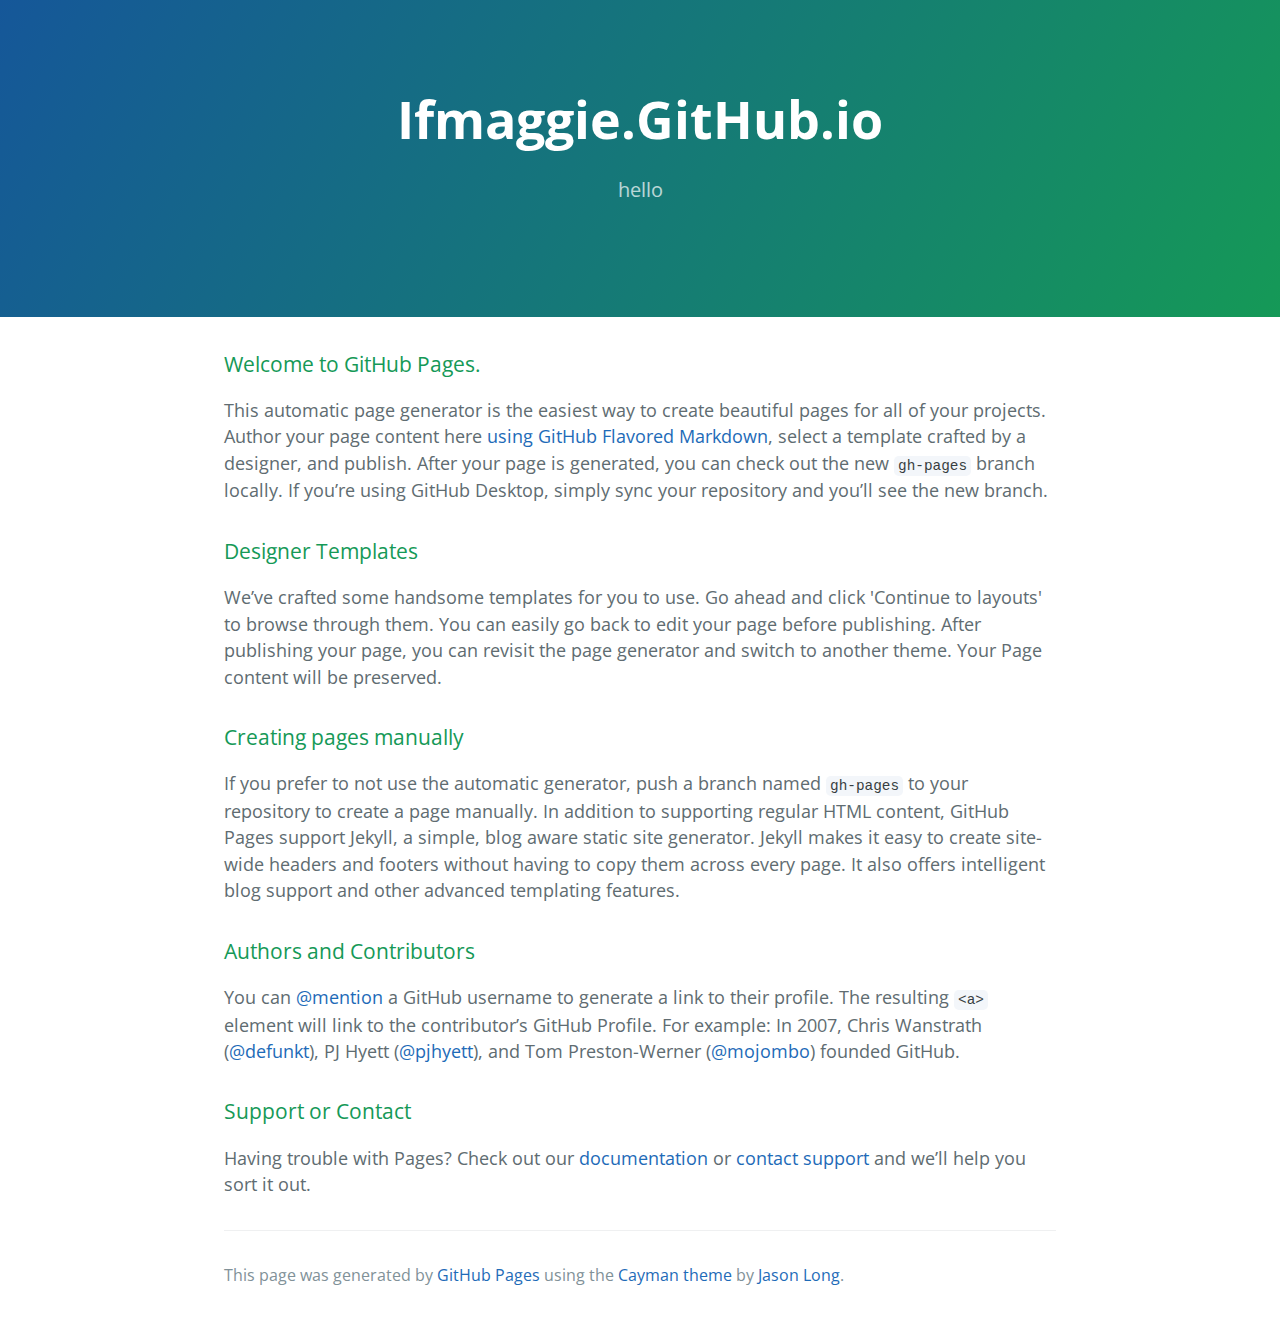
==== index.html @ 4dc35b7b "Replace master branch with page content via GitHub" ====
<!DOCTYPE html>
<html lang="en-us">
  <head>
    <meta charset="UTF-8">
    <title>Ifmaggie.GitHub.io by IFMaggie</title>
    <meta name="viewport" content="width=device-width, initial-scale=1">
    <link rel="stylesheet" type="text/css" href="stylesheets/normalize.css" media="screen">
    <link href='https://fonts.googleapis.com/css?family=Open+Sans:400,700' rel='stylesheet' type='text/css'>
    <link rel="stylesheet" type="text/css" href="stylesheets/stylesheet.css" media="screen">
    <link rel="stylesheet" type="text/css" href="stylesheets/github-light.css" media="screen">
  </head>
  <body>
    <section class="page-header">
      <h1 class="project-name">Ifmaggie.GitHub.io</h1>
      <h2 class="project-tagline">hello</h2>
    </section>

    <section class="main-content">
      <h3>
<a id="welcome-to-github-pages" class="anchor" href="#welcome-to-github-pages" aria-hidden="true"><span aria-hidden="true" class="octicon octicon-link"></span></a>Welcome to GitHub Pages.</h3>

<p>This automatic page generator is the easiest way to create beautiful pages for all of your projects. Author your page content here <a href="https://guides.github.com/features/mastering-markdown/">using GitHub Flavored Markdown</a>, select a template crafted by a designer, and publish. After your page is generated, you can check out the new <code>gh-pages</code> branch locally. If you’re using GitHub Desktop, simply sync your repository and you’ll see the new branch.</p>

<h3>
<a id="designer-templates" class="anchor" href="#designer-templates" aria-hidden="true"><span aria-hidden="true" class="octicon octicon-link"></span></a>Designer Templates</h3>

<p>We’ve crafted some handsome templates for you to use. Go ahead and click 'Continue to layouts' to browse through them. You can easily go back to edit your page before publishing. After publishing your page, you can revisit the page generator and switch to another theme. Your Page content will be preserved.</p>

<h3>
<a id="creating-pages-manually" class="anchor" href="#creating-pages-manually" aria-hidden="true"><span aria-hidden="true" class="octicon octicon-link"></span></a>Creating pages manually</h3>

<p>If you prefer to not use the automatic generator, push a branch named <code>gh-pages</code> to your repository to create a page manually. In addition to supporting regular HTML content, GitHub Pages support Jekyll, a simple, blog aware static site generator. Jekyll makes it easy to create site-wide headers and footers without having to copy them across every page. It also offers intelligent blog support and other advanced templating features.</p>

<h3>
<a id="authors-and-contributors" class="anchor" href="#authors-and-contributors" aria-hidden="true"><span aria-hidden="true" class="octicon octicon-link"></span></a>Authors and Contributors</h3>

<p>You can <a href="https://help.github.com/articles/basic-writing-and-formatting-syntax/#mentioning-users-and-teams" class="user-mention">@mention</a> a GitHub username to generate a link to their profile. The resulting <code>&lt;a&gt;</code> element will link to the contributor’s GitHub Profile. For example: In 2007, Chris Wanstrath (<a href="https://github.com/defunkt" class="user-mention">@defunkt</a>), PJ Hyett (<a href="https://github.com/pjhyett" class="user-mention">@pjhyett</a>), and Tom Preston-Werner (<a href="https://github.com/mojombo" class="user-mention">@mojombo</a>) founded GitHub.</p>

<h3>
<a id="support-or-contact" class="anchor" href="#support-or-contact" aria-hidden="true"><span aria-hidden="true" class="octicon octicon-link"></span></a>Support or Contact</h3>

<p>Having trouble with Pages? Check out our <a href="https://help.github.com/pages">documentation</a> or <a href="https://github.com/contact">contact support</a> and we’ll help you sort it out.</p>

      <footer class="site-footer">

        <span class="site-footer-credits">This page was generated by <a href="https://pages.github.com">GitHub Pages</a> using the <a href="https://github.com/jasonlong/cayman-theme">Cayman theme</a> by <a href="https://twitter.com/jasonlong">Jason Long</a>.</span>
      </footer>

    </section>

  
  </body>
</html>
---- stylesheets/stylesheet.css ----
* {
  box-sizing: border-box; }

body {
  padding: 0;
  margin: 0;
  font-family: "Open Sans", "Helvetica Neue", Helvetica, Arial, sans-serif;
  font-size: 16px;
  line-height: 1.5;
  color: #606c71; }

a {
  color: #1e6bb8;
  text-decoration: none; }
  a:hover {
    text-decoration: underline; }

.btn {
  display: inline-block;
  margin-bottom: 1rem;
  color: rgba(255, 255, 255, 0.7);
  background-color: rgba(255, 255, 255, 0.08);
  border-color: rgba(255, 255, 255, 0.2);
  border-style: solid;
  border-width: 1px;
  border-radius: 0.3rem;
  transition: color 0.2s, background-color 0.2s, border-color 0.2s; }
  .btn + .btn {
    margin-left: 1rem; }

.btn:hover {
  color: rgba(255, 255, 255, 0.8);
  text-decoration: none;
  background-color: rgba(255, 255, 255, 0.2);
  border-color: rgba(255, 255, 255, 0.3); }

@media screen and (min-width: 64em) {
  .btn {
    padding: 0.75rem 1rem; } }

@media screen and (min-width: 42em) and (max-width: 64em) {
  .btn {
    padding: 0.6rem 0.9rem;
    font-size: 0.9rem; } }

@media screen and (max-width: 42em) {
  .btn {
    display: block;
    width: 100%;
    padding: 0.75rem;
    font-size: 0.9rem; }
    .btn + .btn {
      margin-top: 1rem;
      margin-left: 0; } }

.page-header {
  color: #fff;
  text-align: center;
  background-color: #159957;
  background-image: linear-gradient(120deg, #155799, #159957); }

@media screen and (min-width: 64em) {
  .page-header {
    padding: 5rem 6rem; } }

@media screen and (min-width: 42em) and (max-width: 64em) {
  .page-header {
    padding: 3rem 4rem; } }

@media screen and (max-width: 42em) {
  .page-header {
    padding: 2rem 1rem; } }

.project-name {
  margin-top: 0;
  margin-bottom: 0.1rem; }

@media screen and (min-width: 64em) {
  .project-name {
    font-size: 3.25rem; } }

@media screen and (min-width: 42em) and (max-width: 64em) {
  .project-name {
    font-size: 2.25rem; } }

@media screen and (max-width: 42em) {
  .project-name {
    font-size: 1.75rem; } }

.project-tagline {
  margin-bottom: 2rem;
  font-weight: normal;
  opacity: 0.7; }

@media screen and (min-width: 64em) {
  .project-tagline {
    font-size: 1.25rem; } }

@media screen and (min-width: 42em) and (max-width: 64em) {
  .project-tagline {
    font-size: 1.15rem; } }

@media screen and (max-width: 42em) {
  .project-tagline {
    font-size: 1rem; } }

.main-content :first-child {
  margin-top: 0; }
.main-content img {
  max-width: 100%; }
.main-content h1, .main-content h2, .main-content h3, .main-content h4, .main-content h5, .main-content h6 {
  margin-top: 2rem;
  margin-bottom: 1rem;
  font-weight: normal;
  color: #159957; }
.main-content p {
  margin-bottom: 1em; }
.main-content code {
  padding: 2px 4px;
  font-family: Consolas, "Liberation Mono", Menlo, Courier, monospace;
  font-size: 0.9rem;
  color: #383e41;
  background-color: #f3f6fa;
  border-radius: 0.3rem; }
.main-content pre {
  padding: 0.8rem;
  margin-top: 0;
  margin-bottom: 1rem;
  font: 1rem Consolas, "Liberation Mono", Menlo, Courier, monospace;
  color: #567482;
  word-wrap: normal;
  background-color: #f3f6fa;
  border: solid 1px #dce6f0;
  border-radius: 0.3rem; }
  .main-content pre > code {
    padding: 0;
    margin: 0;
    font-size: 0.9rem;
    color: #567482;
    word-break: normal;
    white-space: pre;
    background: transparent;
    border: 0; }
.main-content .highlight {
  margin-bottom: 1rem; }
  .main-content .highlight pre {
    margin-bottom: 0;
    word-break: normal; }
.main-content .highlight pre, .main-content pre {
  padding: 0.8rem;
  overflow: auto;
  font-size: 0.9rem;
  line-height: 1.45;
  border-radius: 0.3rem; }
.main-content pre code, .main-content pre tt {
  display: inline;
  max-width: initial;
  padding: 0;
  margin: 0;
  overflow: initial;
  line-height: inherit;
  word-wrap: normal;
  background-color: transparent;
  border: 0; }
  .main-content pre code:before, .main-content pre code:after, .main-content pre tt:before, .main-content pre tt:after {
    content: normal; }
.main-content ul, .main-content ol {
  margin-top: 0; }
.main-content blockquote {
  padding: 0 1rem;
  margin-left: 0;
  color: #819198;
  border-left: 0.3rem solid #dce6f0; }
  .main-content blockquote > :first-child {
    margin-top: 0; }
  .main-content blockquote > :last-child {
    margin-bottom: 0; }
.main-content table {
  display: block;
  width: 100%;
  overflow: auto;
  word-break: normal;
  word-break: keep-all; }
  .main-content table th {
    font-weight: bold; }
  .main-content table th, .main-content table td {
    padding: 0.5rem 1rem;
    border: 1px solid #e9ebec; }
.main-content dl {
  padding: 0; }
  .main-content dl dt {
    padding: 0;
    margin-top: 1rem;
    font-size: 1rem;
    font-weight: bold; }
  .main-content dl dd {
    padding: 0;
    margin-bottom: 1rem; }
.main-content hr {
  height: 2px;
  padding: 0;
  margin: 1rem 0;
  background-color: #eff0f1;
  border: 0; }

@media screen and (min-width: 64em) {
  .main-content {
    max-width: 64rem;
    padding: 2rem 6rem;
    margin: 0 auto;
    font-size: 1.1rem; } }

@media screen and (min-width: 42em) and (max-width: 64em) {
  .main-content {
    padding: 2rem 4rem;
    font-size: 1.1rem; } }

@media screen and (max-width: 42em) {
  .main-content {
    padding: 2rem 1rem;
    font-size: 1rem; } }

.site-footer {
  padding-top: 2rem;
  margin-top: 2rem;
  border-top: solid 1px #eff0f1; }

.site-footer-owner {
  display: block;
  font-weight: bold; }

.site-footer-credits {
  color: #819198; }

@media screen and (min-width: 64em) {
  .site-footer {
    font-size: 1rem; } }

@media screen and (min-width: 42em) and (max-width: 64em) {
  .site-footer {
    font-size: 1rem; } }

@media screen and (max-width: 42em) {
  .site-footer {
    font-size: 0.9rem; } }
---- stylesheets/github-light.css ----
/*
The MIT License (MIT)

Copyright (c) 2015 GitHub, Inc.

Permission is hereby granted, free of charge, to any person obtaining a copy
of this software and associated documentation files (the "Software"), to deal
in the Software without restriction, including without limitation the rights
to use, copy, modify, merge, publish, distribute, sublicense, and/or sell
copies of the Software, and to permit persons to whom the Software is
furnished to do so, subject to the following conditions:

The above copyright notice and this permission notice shall be included in all
copies or substantial portions of the Software.

THE SOFTWARE IS PROVIDED "AS IS", WITHOUT WARRANTY OF ANY KIND, EXPRESS OR
IMPLIED, INCLUDING BUT NOT LIMITED TO THE WARRANTIES OF MERCHANTABILITY,
FITNESS FOR A PARTICULAR PURPOSE AND NONINFRINGEMENT. IN NO EVENT SHALL THE
AUTHORS OR COPYRIGHT HOLDERS BE LIABLE FOR ANY CLAIM, DAMAGES OR OTHER
LIABILITY, WHETHER IN AN ACTION OF CONTRACT, TORT OR OTHERWISE, ARISING FROM,
OUT OF OR IN CONNECTION WITH THE SOFTWARE OR THE USE OR OTHER DEALINGS IN THE
SOFTWARE.

*/

.pl-c /* comment */ {
  color: #969896;
}

.pl-c1      /* constant, markup.raw, meta.diff.header, meta.module-reference, meta.property-name, support, support.constant, support.variable, variable.other.constant */,
.pl-s .pl-v /* string variable */ {
  color: #0086b3;
}

.pl-e  /* entity */,
.pl-en /* entity.name */ {
  color: #795da3;
}

.pl-s .pl-s1 /* string source */,
.pl-smi      /* storage.modifier.import, storage.modifier.package, storage.type.java, variable.other, variable.parameter.function */ {
  color: #333;
}

.pl-ent /* entity.name.tag */ {
  color: #63a35c;
}

.pl-k /* keyword, storage, storage.type */ {
  color: #a71d5d;
}

.pl-pds              /* punctuation.definition.string, string.regexp.character-class */,
.pl-s                /* string */,
.pl-s .pl-pse .pl-s1 /* string punctuation.section.embedded source */,
.pl-sr               /* string.regexp */,
.pl-sr .pl-cce       /* string.regexp constant.character.escape */,
.pl-sr .pl-sra       /* string.regexp string.regexp.arbitrary-repitition */,
.pl-sr .pl-sre       /* string.regexp source.ruby.embedded */ {
  color: #183691;
}

.pl-v /* variable */ {
  color: #ed6a43;
}

.pl-id /* invalid.deprecated */ {
  color: #b52a1d;
}

.pl-ii /* invalid.illegal */ {
  background-color: #b52a1d;
  color: #f8f8f8;
}

.pl-sr .pl-cce /* string.regexp constant.character.escape */ {
  color: #63a35c;
  font-weight: bold;
}

.pl-ml /* markup.list */ {
  color: #693a17;
}

.pl-mh        /* markup.heading */,
.pl-mh .pl-en /* markup.heading entity.name */,
.pl-ms        /* meta.separator */ {
  color: #1d3e81;
  font-weight: bold;
}

.pl-mq /* markup.quote */ {
  color: #008080;
}

.pl-mi /* markup.italic */ {
  color: #333;
  font-style: italic;
}

.pl-mb /* markup.bold */ {
  color: #333;
  font-weight: bold;
}

.pl-md /* markup.deleted, meta.diff.header.from-file */ {
  background-color: #ffecec;
  color: #bd2c00;
}

.pl-mi1 /* markup.inserted, meta.diff.header.to-file */ {
  background-color: #eaffea;
  color: #55a532;
}

.pl-mdr /* meta.diff.range */ {
  color: #795da3;
  font-weight: bold;
}

.pl-mo /* meta.output */ {
  color: #1d3e81;
}
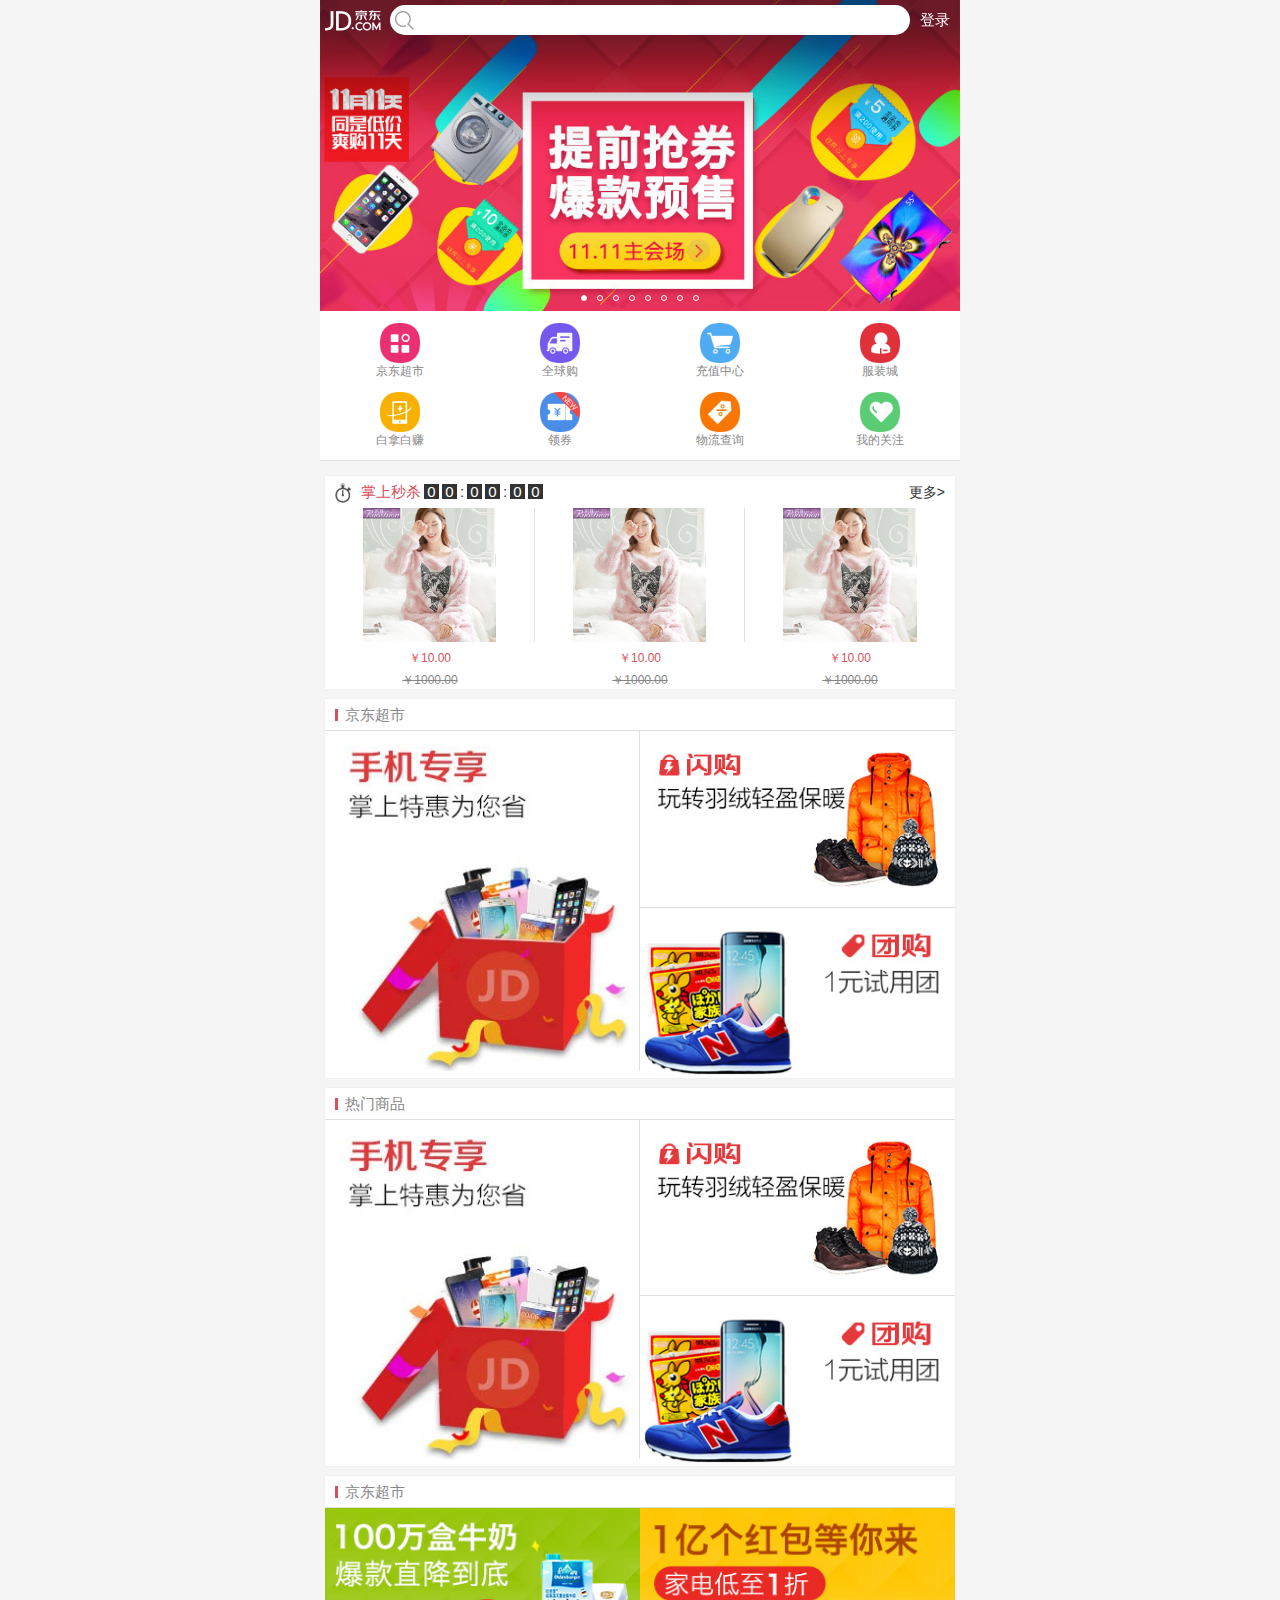
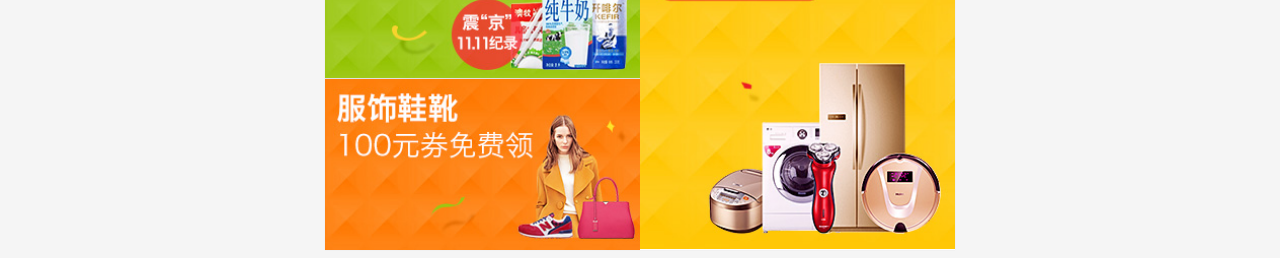
==== commit 77ed769f: "京东" ====
--- a/index.html
+++ b/index.html
@@ -1,53 +1,206 @@
 <!DOCTYPE html>
-<html lang="en-us">
-  <head>
+<html lang="en">
+<head>
     <meta charset="UTF-8">
-    <title>Ifmaggie.GitHub.io by IFMaggie</title>
-    <meta name="viewport" content="width=device-width, initial-scale=1">
-    <link rel="stylesheet" type="text/css" href="stylesheets/normalize.css" media="screen">
-    <link href='https://fonts.googleapis.com/css?family=Open+Sans:400,700' rel='stylesheet' type='text/css'>
-    <link rel="stylesheet" type="text/css" href="stylesheets/stylesheet.css" media="screen">
-    <link rel="stylesheet" type="text/css" href="stylesheets/github-light.css" media="screen">
-  </head>
-  <body>
-    <section class="page-header">
-      <h1 class="project-name">Ifmaggie.GitHub.io</h1>
-      <h2 class="project-tagline">hello</h2>
-    </section>
-
-    <section class="main-content">
-      <h3>
-<a id="welcome-to-github-pages" class="anchor" href="#welcome-to-github-pages" aria-hidden="true"><span aria-hidden="true" class="octicon octicon-link"></span></a>Welcome to GitHub Pages.</h3>
-
-<p>This automatic page generator is the easiest way to create beautiful pages for all of your projects. Author your page content here <a href="https://guides.github.com/features/mastering-markdown/">using GitHub Flavored Markdown</a>, select a template crafted by a designer, and publish. After your page is generated, you can check out the new <code>gh-pages</code> branch locally. If you’re using GitHub Desktop, simply sync your repository and you’ll see the new branch.</p>
-
-<h3>
-<a id="designer-templates" class="anchor" href="#designer-templates" aria-hidden="true"><span aria-hidden="true" class="octicon octicon-link"></span></a>Designer Templates</h3>
-
-<p>We’ve crafted some handsome templates for you to use. Go ahead and click 'Continue to layouts' to browse through them. You can easily go back to edit your page before publishing. After publishing your page, you can revisit the page generator and switch to another theme. Your Page content will be preserved.</p>
-
-<h3>
-<a id="creating-pages-manually" class="anchor" href="#creating-pages-manually" aria-hidden="true"><span aria-hidden="true" class="octicon octicon-link"></span></a>Creating pages manually</h3>
-
-<p>If you prefer to not use the automatic generator, push a branch named <code>gh-pages</code> to your repository to create a page manually. In addition to supporting regular HTML content, GitHub Pages support Jekyll, a simple, blog aware static site generator. Jekyll makes it easy to create site-wide headers and footers without having to copy them across every page. It also offers intelligent blog support and other advanced templating features.</p>
-
-<h3>
-<a id="authors-and-contributors" class="anchor" href="#authors-and-contributors" aria-hidden="true"><span aria-hidden="true" class="octicon octicon-link"></span></a>Authors and Contributors</h3>
-
-<p>You can <a href="https://help.github.com/articles/basic-writing-and-formatting-syntax/#mentioning-users-and-teams" class="user-mention">@mention</a> a GitHub username to generate a link to their profile. The resulting <code>&lt;a&gt;</code> element will link to the contributor’s GitHub Profile. For example: In 2007, Chris Wanstrath (<a href="https://github.com/defunkt" class="user-mention">@defunkt</a>), PJ Hyett (<a href="https://github.com/pjhyett" class="user-mention">@pjhyett</a>), and Tom Preston-Werner (<a href="https://github.com/mojombo" class="user-mention">@mojombo</a>) founded GitHub.</p>
-
-<h3>
-<a id="support-or-contact" class="anchor" href="#support-or-contact" aria-hidden="true"><span aria-hidden="true" class="octicon octicon-link"></span></a>Support or Contact</h3>
-
-<p>Having trouble with Pages? Check out our <a href="https://help.github.com/pages">documentation</a> or <a href="https://github.com/contact">contact support</a> and we’ll help you sort it out.</p>
-
-      <footer class="site-footer">
-
-        <span class="site-footer-credits">This page was generated by <a href="https://pages.github.com">GitHub Pages</a> using the <a href="https://github.com/jasonlong/cayman-theme">Cayman theme</a> by <a href="https://twitter.com/jasonlong">Jason Long</a>.</span>
-      </footer>
-
-    </section>
-
-  
-  </body>
-</html>
+    <meta name="viewport"
+          content="width=device-width, user-scalable=no, initial-scale=1.0">
+    <title>首页</title>
+    <link rel="stylesheet" href="./css/base.css">
+    <link rel="stylesheet" href="./css/index.css">
+</head>
+<body>
+<!-- 网页内容 -->
+<div class="jd_layout">
+    <!-- 搜索头部 -->
+    <header class="jd_header">
+        <!-- 内容容器 -->
+       <div class="jd_header_box">
+           <a href="#" class="icon_logo"></a>
+           <!-- 在移动端条用小键盘，把我们的enter改为搜索按钮 -->
+           <form action="">
+               <span class="icon_search"></span>
+               <input type="search">
+           </form>
+           <a href="#" class="login">登录</a>
+       </div>
+    </header>
+    <!-- 轮播图 -->
+    <div class="jd_banner">
+        <ul class='clearfix'>
+            <li><a href="#"><img src="images/l8.jpg" alt=""></a></li>
+            <li><a href="#"><img src="images/l1.jpg" alt=""></a></li>
+            <li><a href="#"><img src="images/l2.jpg" alt=""></a></li>
+            <li><a href="#"><img src="images/l3.jpg" alt=""></a></li>
+            <li><a href="#"><img src="images/l4.jpg" alt=""></a></li>
+            <li><a href="#"><img src="images/l5.jpg" alt=""></a></li>
+            <li><a href="#"><img src="images/l6.jpg" alt=""></a></li>
+            <li><a href="#"><img src="images/l7.jpg" alt=""></a></li>
+            <li><a href="#"><img src="images/l8.jpg" alt=""></a></li>
+            <li><a href="#"><img src="images/l1.jpg" alt=""></a></li>
+        </ul>
+        <ul class='clearfix'>
+            <li class='now'></li>
+            <li></li>
+            <li></li>
+            <li></li>
+            <li></li>
+            <li></li>
+            <li></li>
+            <li></li>
+        </ul>
+    </div>
+    <!-- 导航栏 -->
+    <nav class="jd_nav">
+        <ul>
+            <li>
+                <a href="#">
+                    <img src="images/nav0.png" alt="">
+                    <p>京东超市</p>
+                </a>
+            </li>
+            <li>
+                <a href="#">
+                    <img src="images/nav1.png" alt="">
+                    <p>全球购</p>
+                </a>
+            </li>
+            <li>
+                <a href="#">
+                    <img src="images/nav2.png" alt="">
+                    <p>充值中心</p>
+                </a>
+            </li>
+            <li>
+                <a href="#">
+                    <img src="images/nav3.png" alt="">
+                    <p>服装城</p>
+                </a>
+            </li>
+            <li>
+                <a href="#">
+                    <img src="images/nav4.png" alt="">
+                    <p>白拿白赚</p>
+                </a>
+            </li>
+            <li>
+                <a href="#">
+                    <img src="images/nav5.png" alt="">
+                    <p>领券</p>
+                </a>
+            </li>
+            <li>
+                <a href="#">
+                    <img src="images/nav6.png" alt="">
+                    <p>物流查询</p>
+                </a>
+            </li>
+            <li>
+                <a href="#">
+                    <img src="images/nav7.png" alt="">
+                    <p>我的关注</p>
+                </a>
+            </li>
+        </ul>
+    </nav>
+    <!-- 商品主体 -->
+    <main class="jd_product">
+        <section class="jd_product_box">
+            <div class="product_tit no_border clearfix">
+                <div class="f_left">
+                    <span class="sk_icon"></span>
+                    <span class="sk_name">掌上秒杀</span>
+                    <div class="sk_time">
+                        <span>0</span>
+                        <span>0</span>
+                        <span>:</span>
+                        <span>0</span>
+                        <span>0</span>
+                        <span>:</span>
+                        <span>0</span>
+                        <span>0</span>
+                    </div>
+                </div>
+                <div class="f_right">
+                    <a href="#" class='sk_more'>更多></a>
+                </div>
+            </div>
+            <div class="product_con">
+                <ul class="sk_product clearfix">
+                    <li>
+                        <a href="#">
+                            <img src="images/detail01.jpg" alt="">
+                        </a>
+                        <p class='sk_price_now'>￥10.00</p>
+                        <p class='sk_price_old'>￥1000.00</p>
+                    </li>
+                    <li>
+                        <a href="#">
+                            <img src="images/detail01.jpg" alt="">
+                        </a>
+                        <p class='sk_price_now'>￥10.00</p>
+                        <p class='sk_price_old'>￥1000.00</p>
+                    </li>
+                    <li>
+                        <a href="#">
+                            <img src="images/detail01.jpg" alt="">
+                        </a>
+                        <p class='sk_price_now'>￥10.00</p>
+                        <p class='sk_price_old'>￥1000.00</p>
+                    </li>
+                </ul>
+            </div>
+        </section>
+        <section class="jd_product_box">
+            <div class="product_tit">
+                <h3>京东超市</h3>
+            </div>
+            <div class="product_con clearfix">
+                <a href="#" class="w_50 f_left boder_right">
+                    <img src="images/cp1.jpg" alt="">
+                </a>
+                <a href="#" class="w_50 f_right border_bottom">
+                    <img src="images/cp2.jpg" alt="">
+                </a>
+                <a href="#" class="w_50 f_right">
+                    <img src="images/cp3.jpg" alt="">
+                </a>
+            </div>
+        </section>
+        <section class="jd_product_box">
+            <div class="product_tit">
+                <h3>热门商品</h3>
+            </div>
+            <div class="product_con clearfix">
+                <a href="#" class="w_50 f_left boder_right">
+                    <img src="images/cp1.jpg" alt="">
+                </a>
+                <a href="#" class="w_50 f_right border_bottom">
+                    <img src="images/cp2.jpg" alt="">
+                </a>
+                <a href="#" class="w_50 f_right">
+                    <img src="images/cp3.jpg" alt="">
+                </a>
+            </div>
+        </section>
+        <section class="jd_product_box">
+            <div class="product_tit">
+                <h3>京东超市</h3>
+            </div>
+            <div class="product_con clearfix">
+                <a href="#" class="w_50 f_right boder_left">
+                    <img src="images/cp4.jpg" alt="">
+                </a>
+                <a href="#" class="w_50 f_left border_bottom">
+                    <img src="images/cp5.jpg" alt="">
+                </a>
+                <a href="#" class="w_50 f_left">
+                    <img src="images/cp6.jpg" alt="">
+                </a>
+            </div>
+        </section>
+    </main>
+</div>
+<script src="js/common.js"></script>
+<script src="js/index.js"></script>
+</body>
+</html>--- a/css/base.css
+++ b/css/base.css
@@ -0,0 +1,57 @@
+/* S 公用css */
+*, ::before, ::after {
+    padding: 0;
+    margin: 0;
+    /* 我们要去除在所有的浏览器当中点击过后有一个高亮效果 */
+    -webkit-tap-highlight-color: transparent;
+    tap-highlight-color: transparent;
+    /* 我们需要设置无哦有的元素宽度以边框开始 */
+    box-sizing: border-box;
+}
+
+body{
+    font-family: "Microsoft YaHei",sans-serif;
+    font-size: 14px;
+    color: #333;
+    background: #f5f5f5;
+}
+
+ol,ul{
+    list-style: none;
+}
+a{
+    text-decoration: none;
+    color: #333;
+}
+a:hover{
+    color: #333;
+}
+
+input[type="search"],input[type="tel"],textarea{
+    border: 0;
+    resize: none;
+    outline: none;
+    -webkit-appearance: none;
+}
+.f_left{
+    float: left;
+}
+.f_right{
+    float: right;
+}
+.clearfix::after,
+.clearfix::before{
+    content:".";
+    height:0;
+    line-height:0;
+    display: block;
+    visibility: hidden;
+    clear: both;
+}
+/* D 基础样式*/
+
+/* 通用图标 */
+[class^="icon_"]{
+    background: url("../images/sprites.png") no-repeat;
+    background-size: 200px 200px;
+}--- a/css/index.css
+++ b/css/index.css
@@ -0,0 +1,309 @@
+/* 整体盒子*/
+.jd_layout {
+    min-width: 300px;
+    max-width: 640px;
+    margin: 0 auto;
+    position: relative;
+}
+
+/* 搜索 */
+.jd_header {
+    position: fixed;
+    top: 0;
+    left: 0;
+    height: 40px;
+    width: 100%;
+    z-index: 11;
+}
+
+.jd_header .jd_header_box {
+    min-width: 300px;
+    max-width: 640px;
+    height: 100%;
+    margin: 0 auto;
+    position: relative;
+    background: rgba(201, 21, 35, 0);
+}
+
+.jd_header .jd_header_box .icon_logo {
+    position: absolute;
+    top: 4px;
+    left: 5px;
+    width: 60px;
+    height: 36px;
+    background-position: 0 -103px;
+}
+
+.jd_header .jd_header_box form {
+    width: 100%;
+    padding-left: 70px;
+    padding-right: 50px;
+    position: relative;
+}
+
+.jd_header .jd_header_box form input {
+    width: 100%;
+    height: 30px;
+    margin-top: 5px;
+    border-radius: 15px;
+}
+
+.jd_header .jd_header_box form .icon_search {
+    position: absolute;
+    top: 10px;
+    left: 75px;
+    width: 20px;
+    height: 20px;
+    background-position: -60px -109px;
+}
+
+.jd_header .jd_header_box .login {
+    width: 50px;
+    height: 40px;
+    text-align: center;
+    line-height: 40px;
+    color: white;
+    font-size: 15px;
+    position: absolute;
+    top: 0;
+    right: 0;
+}
+
+/* 轮播图 */
+.jd_banner {
+    width: 100%;
+    position: relative;
+    overflow: hidden;
+}
+
+.jd_banner ul:first-child {
+    width: 1000%;
+    transform: translateX(-10%);
+    -webkit-transform: translateX(-10%);
+}
+
+.jd_banner ul:first-child li {
+    width: 10%;
+    float: left;
+}
+
+.jd_banner ul:first-child li a {
+    width: 100%;
+    display: block;
+
+}
+
+.jd_banner ul:first-child li a img {
+    width: 100%;
+    display: block;
+}
+
+/* 点盒子 */
+.jd_banner ul:nth-child(2) {
+    width: 118px;
+    height: 6px;
+    position: absolute;
+    bottom: 10px;
+    left: 50%;
+    margin-left: -59px;
+}
+.jd_banner ul:nth-child(2) li.now {
+    background: white;
+}
+.jd_banner ul:nth-child(2) li {
+    width: 6px;
+    height: 6px;
+    border-radius: 3px;
+    border: 1px solid #fff;
+    float: left;
+    margin-left: 10px;
+}
+
+.jd_banner ul:nth-child(2) li:nth-child(1) {
+    margin-left: 0;
+}
+
+/* 导航栏 */
+.jd_nav {
+    background: #fff;
+    height: 150px;
+    border-bottom: 1px solid #e0e0e0;
+}
+
+.jd_nav ul {
+    width: 100%;
+}
+
+.jd_nav ul li {
+    width: 25%;
+    float: left;
+    padding-top: 12px;
+}
+
+.jd_nav ul li a {
+    width: 100%;
+    display: block;
+}
+
+.jd_nav ul li a img {
+    width: 40px;
+    height: 40px;
+    display: block;
+    margin: 0 auto;
+}
+
+.jd_nav ul li a p {
+    text-align: center;
+    font-size: 12px;
+    color: #888;
+}
+
+/* 商品主体 */
+.jd_product {
+    width: 100%;
+    padding: 5px;
+}
+
+.jd_product .jd_product_box {
+    box-shadow: 0 0 1px #e0e0e0;
+    margin-top: 10px;
+    background: #fff;
+}
+
+.jd_product .jd_product_box .product_tit {
+    height: 32px;
+    border-bottom: 1px solid #e0e0e0;
+}
+
+.jd_product .jd_product_box .product_tit.no_border {
+    border-bottom: 0;
+}
+
+.jd_product .jd_product_box .product_tit h3 {
+    font-size: 15px;
+    color: #888;
+    position: relative;
+    font-weight: normal;
+    line-height: 32px;
+    margin-left: 10px;
+    padding-left: 10px;
+}
+
+.jd_product .jd_product_box .product_tit h3::before {
+    content: '';
+    width: 3px;
+    height: 12px;
+    background: #d8505c;
+    position: absolute;
+    top: 10px;
+    left: 0;
+}
+
+/* 秒杀区块 */
+.sk_icon {
+    background: url("../images/seckill-icon.png") no-repeat;
+    background-size: 16px 20px;
+    width: 16px;
+    height: 20px;
+    float: left;
+    margin-top: 7px;
+    margin-left: 10px;
+}
+
+.sk_name {
+    float: left;
+    line-height: 32px;
+    font-size: 15px;
+    color: #d8505c;
+    margin-left: 10px;
+}
+
+.sk_time {
+    float: left;
+}
+
+.sk_time span {
+    width: 15px;
+    height: 15px;
+    float: left;
+    display: block;
+    margin-top: 8px;
+    margin-left: 3px;
+    background: #333;
+    color: #fff;
+    font-size: 15px;
+    line-height: 15px;
+    text-align: center;
+}
+
+.sk_time span:nth-child(3n) {
+    background: white;
+    color: #333;
+    width: 4px;
+}
+
+.sk_more {
+    line-height: 32px;
+    margin-right: 10px;
+}
+
+/* 秒杀商品 */
+.sk_product {
+    width: 100%;
+}
+
+.sk_product li {
+    width: 33.333%;
+    float: left;
+
+}
+
+.sk_product li a {
+    width: 100%;
+    display: block;
+    border-right: 1px solid #e0e0e0;
+}
+
+.sk_product li:last-child a {
+    border-right: 0;
+}
+
+.sk_product li a img {
+    width: 64%;
+    display: block;
+    margin:0 auto;
+}
+.sk_product li .sk_price_now {
+    font-size: 12px;
+    color: #d8505c;
+    text-align: center;
+    margin-top: 8px;
+}
+
+.sk_product li .sk_price_old {
+    font-size: 12px;
+    color: #888;
+    text-decoration: line-through;
+    text-align: center;
+    margin-top: 5px;
+}
+/* 商品 */
+.w_50 {
+    width: 50%;
+}
+.w_50 img {
+    width: 100%;
+    display: block;
+}
+
+.border_left {
+    border-left:1px solid #e0e0e0;
+}
+.boder_right {
+    border-right:1px solid #e0e0e0;
+}
+.border_bottom {
+    border-bottom:1px solid #e0e0e0;
+}
+
+
